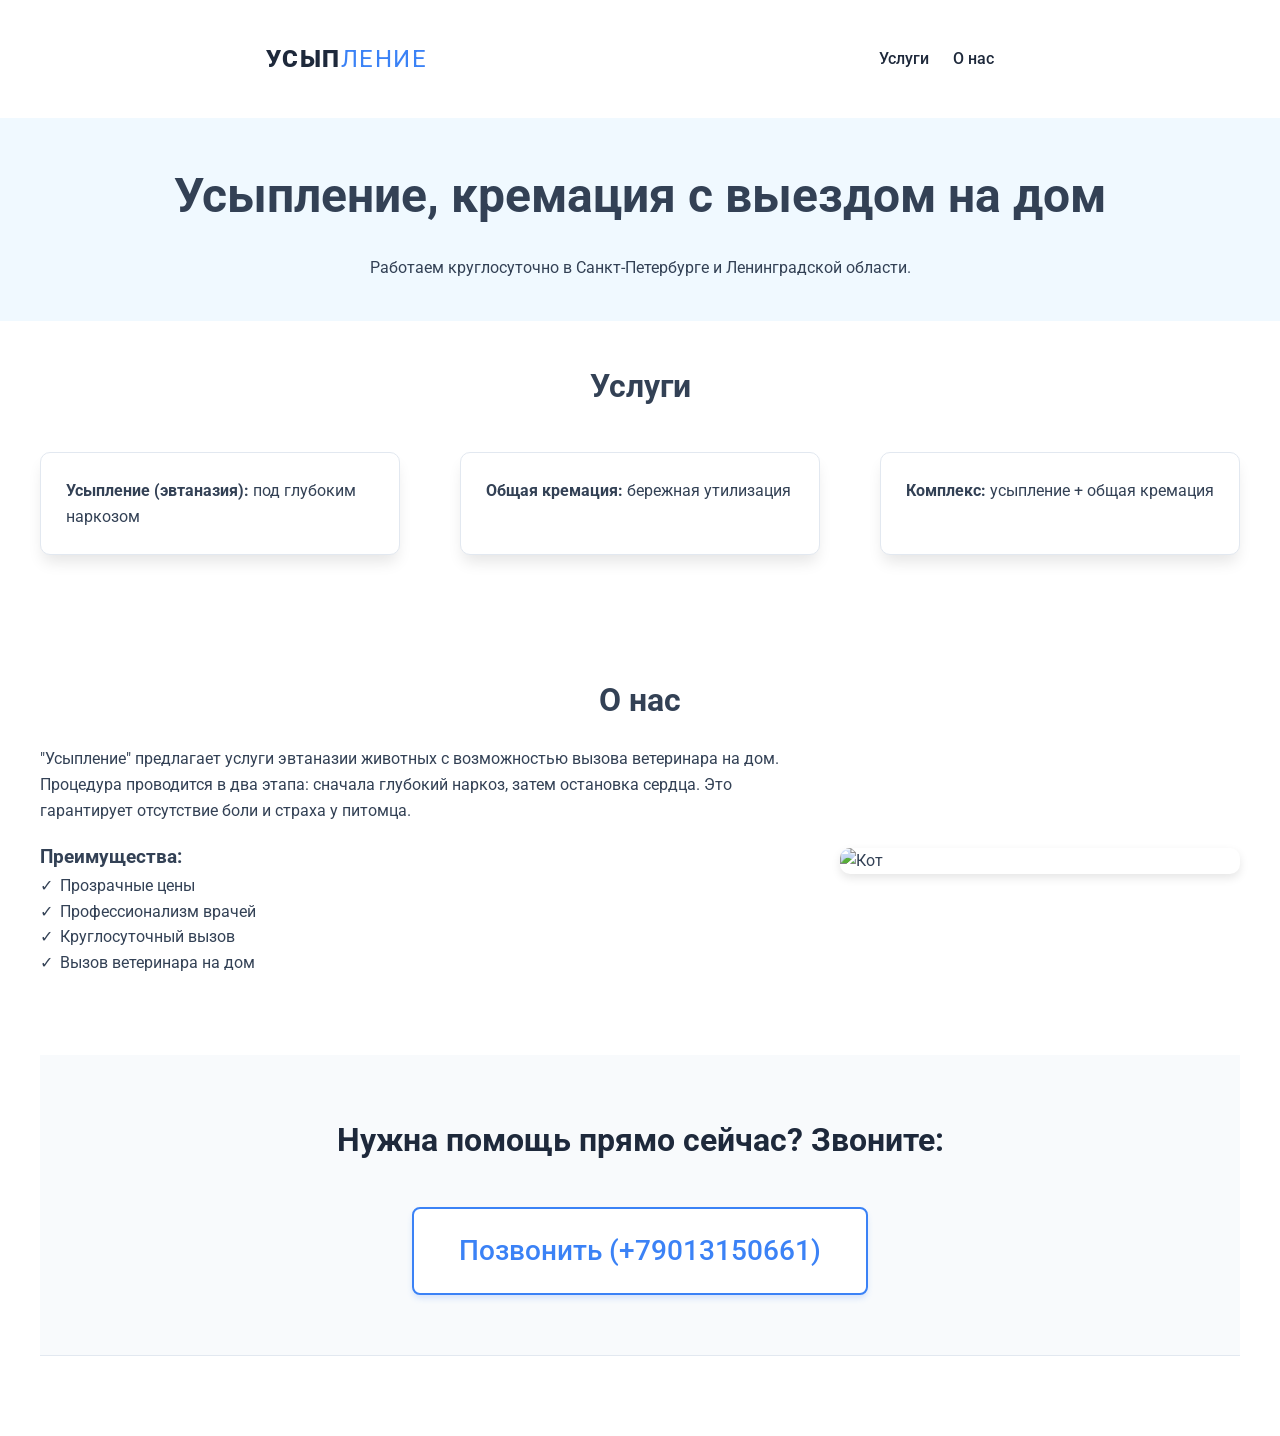
==== index.html @ d1a6c187 "Add files via upload" ====
<!DOCTYPE html>
<html lang="ru">
  <head>
    <meta charset="UTF-8"/>
    <meta name="viewport" content="width=device-width, initial-scale=1.0"/>
    <meta name="description" content="Ветеринарный доктор СПБ"/>
    <link rel="preconnect" href="https://fonts.googleapis.com">
    <link rel="preconnect" href="https://fonts.gstatic.com" crossorigin>
    <link href="https://fonts.googleapis.com/css2?family=Roboto" rel="stylesheet">
    <link href="styles/style.css" rel="stylesheet">
    <title>Усыпление</title>
  </head>
  <body>
    <header>
      <div class="logo">
        УСЫП<span>ЛЕНИЕ</span>
      </div>
        <nav>
          <a href="#services">Услуги</a>
          <a href="#about">О нас</a>
          <!--<a href="#reviews">Отзывы</a>-->
        </nav>
    </header>
    <main>
      <div class="main-div">
        <h1>Усыпление, кремация с выездом на дом</h1>
        <p>Работаем круглосуточно в Санкт-Петербурге и Ленинградской области.</p>
      </div>
    </main>
    <section id="services">
      <h2>Услуги</h2>
      <ul class="services">
        <li class="service"><strong>Усыпление (эвтаназия):</strong> под глубоким наркозом <!-- — от <span class = "price-list price-1">2 500 ₽</span></li>-->
        <li class="service"><strong>Общая кремация:</strong> бережная утилизация <!-- — от <span class= "price-list price-2">1 500 ₽</span></li> -->
        <li class="service"><strong>Комплекс:</strong> усыпление + общая кремация <!--  — от <span class = "price-list price-3">3 500 ₽</span></li>-->
      </ul>
    </section>
    <section id="about" class="about">
      <h2>О нас</h2>
      <div class="about-content">
        <div class="about-text">
          <p>"Усыпление" предлагает услуги эвтаназии животных с возможностью вызова ветеринара на дом. Процедура проводится в два этапа: сначала глубокий наркоз, затем остановка сердца. Это гарантирует отсутствие боли и страха у питомца.</p>
            <h3>Преимущества:</h3>
            <ul class="benefits">
              <li>Прозрачные цены</li>
              <li>Профессионализм врачей</li>
              <li>Круглосуточный вызов</li>
              <li>Вызов ветеринара на дом</li>
            </ul>
        </div>
          <img src="cat1.jpg" alt="Кот">
      </div>
    </section>
    <section class="calling">
      <h2>Нужна помощь прямо сейчас? Звоните:</h2>
      <a class="button-tel" href="tel:+79013150661">Позвонить (+79013150661)</a>
    </section>
    <!--<section id = "reviews" class = "reviews">
      <h2 class = "review-header">Отзывы</h2>
      <div class="reviews-grid">
        <div class="review-card">
          <p class="review-text">Текст отзыва</p>
          <cite class="review-author">Автор отзыва</cite>
        </div>
        <div class="review-card">
          <p class="review-text">Текст отзыва</p>
          <cite class="review-author">Автор отзыва</cite>
        </div>
        <div class="review-card">
          <p class="review-text">Текст отзыва</p>
          <cite class="review-author">Автор отзыва</cite>
        </div>

      </div>
    </section>  отзывы -->
    <footer>

    </footer>
  </body>
</html>
---- styles/style.css ----
* {
    margin: 0;
    padding: 0;
    box-sizing: border-box;
}
body{
    font-family: 'Roboto', sans-serif;
    color: #334155;
    line-height: 1.6;
}
header {
    padding: 40px 0 40px 0;
    max-width: 1200px;
    margin: 0 auto;

    display: flex;
    justify-content: space-around;
    align-items: center;
}
.logo{
    font-weight: 900;
    letter-spacing: 1.5px;
    color: #1E293B;
    font-size: 24px;
}
.logo span{
    font-weight: 400;
    color: #3B82F6; 
}
nav a{
    text-decoration: none;
    color: #1E293B;
    margin-right: 20px;
    font-weight: 500;
    transition: color 0.3s;

}
nav a:hover {
    color: #3B82F6;
}
main{
    padding: 40px 0 40px 0;
    background-color: #F0F9FF;
    text-align: center;
}
.main-div{
    max-width: 1200px;
    margin: 0 auto;
}
footer{
    padding: 40px 0 40px 0;
    max-width: 1200px;
    margin: 0 auto;
    border-top: 1px solid #E2E8F0;
    color: grey;
}
footer a{
    text-decoration: underline;
}
section{
    padding: 40px 0 40px 0;
    max-width: 1200px;
    margin: 0 auto;
}
.price-list{
    font-size: 24px;
    color: #3B82F6;
}
h1{
    font-size: 48px;
    margin-bottom: 20px;
}
h2{
    font-size: 32px;
    text-align: center;
    margin-bottom: 40px;
}
.services{
    display: flex;
    flex-wrap: wrap;
    gap: 60px;
    list-style-type: none;
}
.service{
    border: 1px solid #E2E8F0;
    border-radius: 10px;
    padding: 25px 25px 25px 25px;
    flex: 1 1 300px;
    background: white;
    box-shadow: 0 10px 15px -3px rgba(0, 0, 0, 0.1);
}
.about {
    margin-top: 40px;
    margin-bottom: 40px;
}
.about p{
    margin-bottom: 20px;
}
.about h2{
    margin-bottom: 20px;
}
.benefits{
    list-style-type: none;
}
.benefits li::before{
    content: "\2713";
    margin-right: 7px;
}
.about-content{
    display: flex;
    align-items: center;
    gap: 40px;
}
.about-content img{
    width: 400px;
    height: auto;
    border-radius: 10px;
    box-shadow: 0 4px 10px rgba(0,0,0,0.1); 
}
.about-text{
    flex: 1;
}
.calling{
    padding: 60px 20px;
    background-color: #F8FAFC;
    color: #1E293B;
    text-align: center;
}
.button-tel {
    display: inline-block;
    background-color: #FFFFFF;
    color: #3B82F6;
    text-decoration: none;
    font-size: 28px;
    font-weight: 500;
    padding: 20px 45px;
    border: 2px solid #3B82F6;
    border-radius: 8px;
    transition: all 0.3s ease;
    box-shadow: 0 4px 6px -1px #3B82F633;
}
.button-tel:hover {
    background-color: #3B82F6;
    color: #FFFFFF;
}
.reviews{
    background-color: #F8FAFC;
    margin-top: 40px;
}
.reviews-grid{
    display: flex;
    gap: 30px;
    justify-content: center;
}
.review-card{
    background-color: white;
    border: 2px solid #E2E8F0;
    padding: 30px;
    border-radius: 12px;
    box-shadow: 0 4px 6px -1px rgba(0, 0, 0, 0.05);
}
.review-text{
    color: #475569;
    font-weight: 700;
}
.review-author{
    color:#1E293B;
    font-weight: 700;
}
@media(max-width: 768px){
    .services, .reviews-grid, .about-content {flex-direction: column;}
    header,section,footer{width:100%;padding: 0 20px;}
    header{gap:20px;}
    nav a{margin-right: 10px;}
    .logo{font-size: 20px;}
    h1{font-size: 30px;line-height: 1.2;}
    h2{font-size:22px;line-height: 1.2;padding: 20px 0 0 0;}
    h3{font-size: 18px;line-height: 1.2;}
    p{font-size: 16px;line-height: 1.2;}
    .main-div{padding: 30px 15px;}
    .service{flex: none;}
    .about-content img{max-width: 350px;}
    .about-content{align-items: center; text-align: center; width: 100%;}
    .reviews-grid{padding-bottom: 20px;}
    footer{padding: 20px 20px;}
}
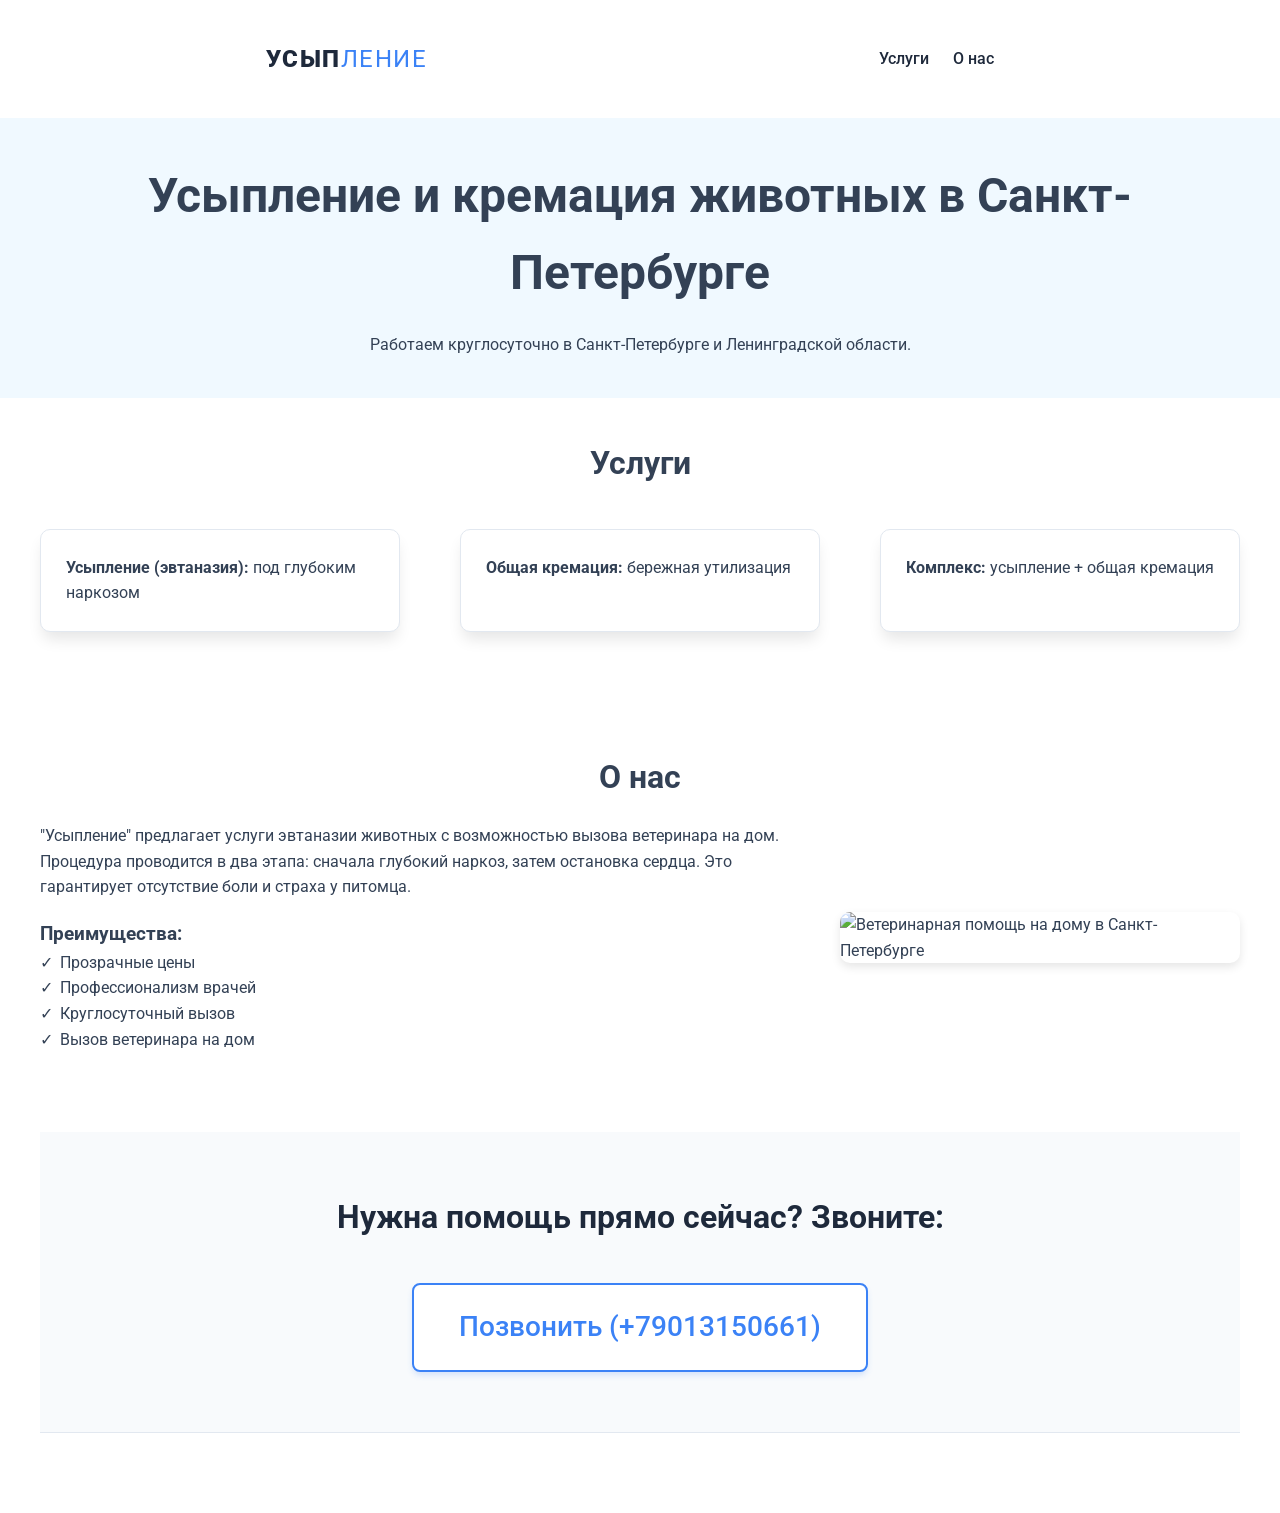
==== commit 5dded7bc: "Add files via upload" ====
--- a/index.html
+++ b/index.html
@@ -3,12 +3,12 @@
   <head>
     <meta charset="UTF-8"/>
     <meta name="viewport" content="width=device-width, initial-scale=1.0"/>
-    <meta name="description" content="Ветеринарный доктор СПБ"/>
+    <meta name="description" content="Круглосуточное и гуманное усыпление животных на дому в Санкт-Петербурге и ЛО. Безболезненная эвтаназия под глубоким наркозом. Бережная кремация."/>
     <link rel="preconnect" href="https://fonts.googleapis.com">
     <link rel="preconnect" href="https://fonts.gstatic.com" crossorigin>
     <link href="https://fonts.googleapis.com/css2?family=Roboto" rel="stylesheet">
     <link href="styles/style.css" rel="stylesheet">
-    <title>Усыпление</title>
+    <title>Усыпление животных на дому в Санкт-Петербурге — Бережно и безболезненно</title>
   </head>
   <body>
     <header>
@@ -23,7 +23,7 @@
     </header>
     <main>
       <div class="main-div">
-        <h1>Усыпление, кремация с выездом на дом</h1>
+        <h1>Усыпление и кремация животных в Санкт-Петербурге</h1>
         <p>Работаем круглосуточно в Санкт-Петербурге и Ленинградской области.</p>
       </div>
     </main>
@@ -48,14 +48,14 @@
               <li>Вызов ветеринара на дом</li>
             </ul>
         </div>
-          <img src="cat1.jpg" alt="Кот">
+          <img src="cat1.jpg" alt="Ветеринарная помощь на дому в Санкт-Петербурге">
       </div>
     </section>
     <section class="calling">
       <h2>Нужна помощь прямо сейчас? Звоните:</h2>
       <a class="button-tel" href="tel:+79013150661">Позвонить (+79013150661)</a>
     </section>
-    <!--<section id = "reviews" class = "reviews">
+    <!-- <section id = "reviews" class = "reviews">
       <h2 class = "review-header">Отзывы</h2>
       <div class="reviews-grid">
         <div class="review-card">
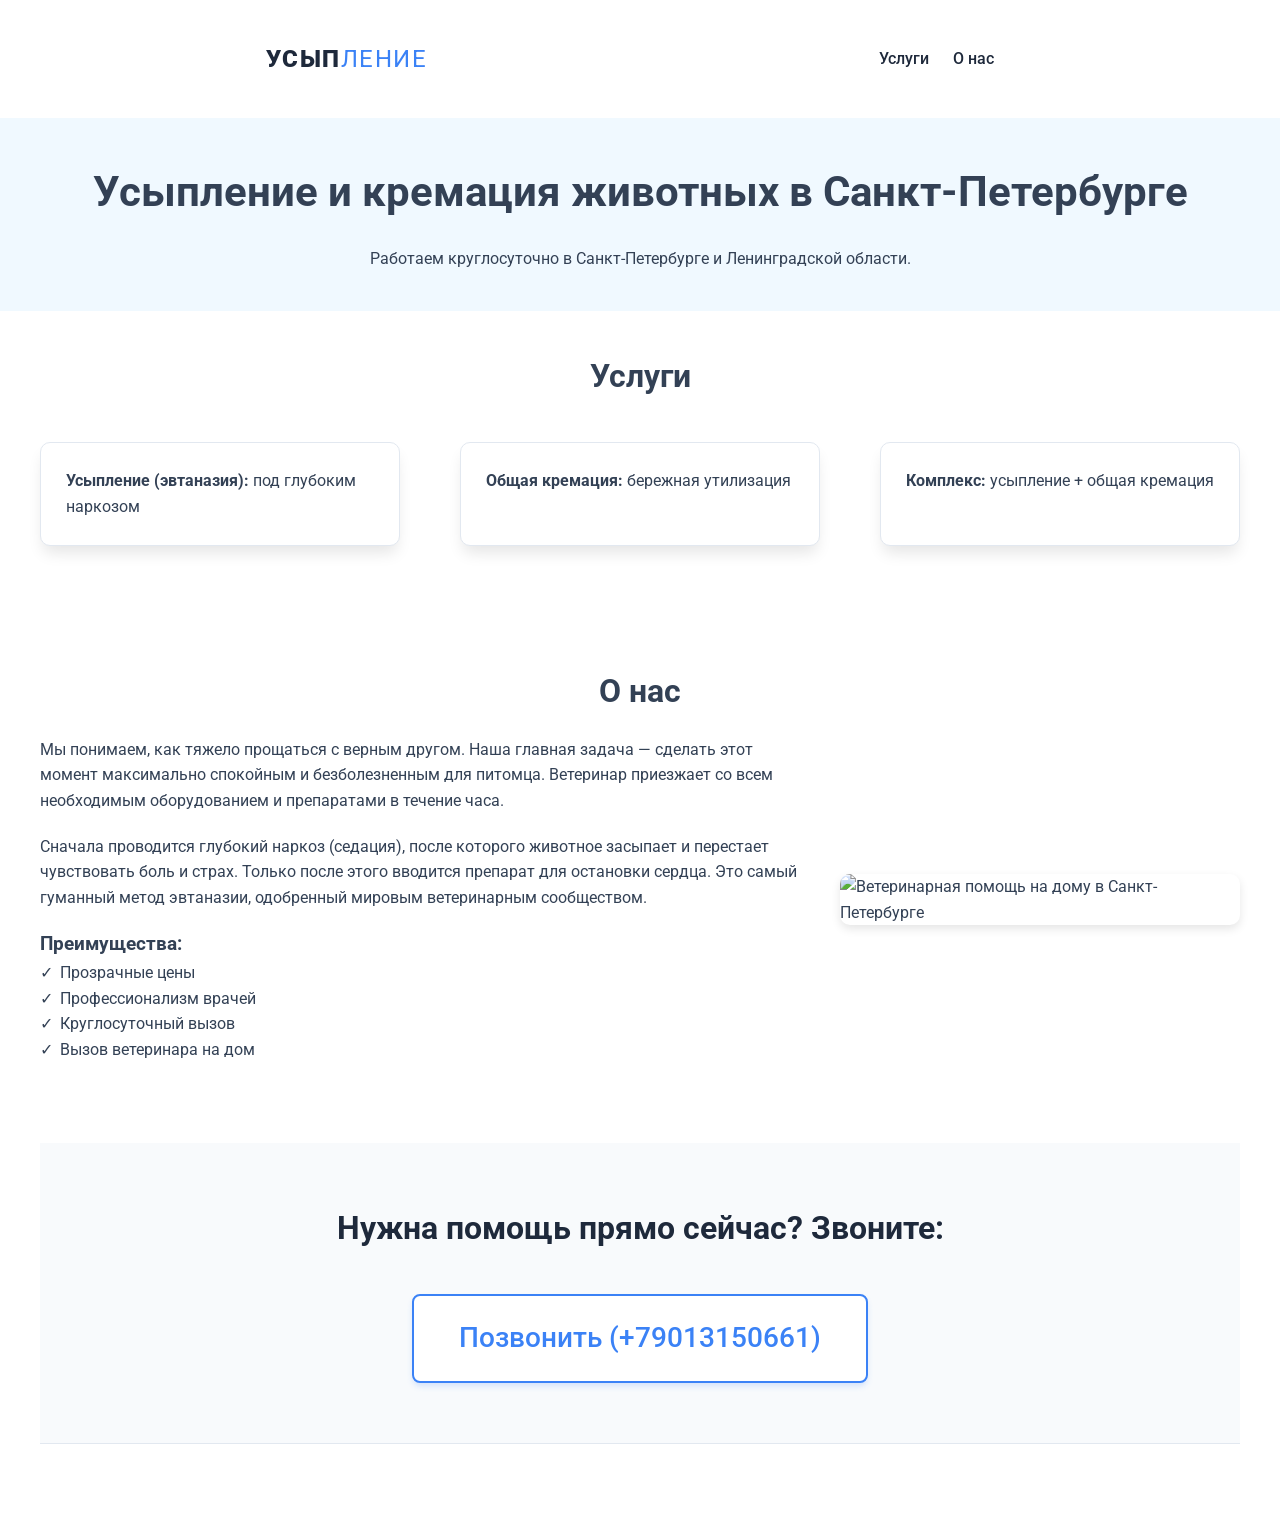
==== commit 2e15c130: "Add files via upload" ====
--- a/index.html
+++ b/index.html
@@ -39,7 +39,8 @@
       <h2>О нас</h2>
       <div class="about-content">
         <div class="about-text">
-          <p>"Усыпление" предлагает услуги эвтаназии животных с возможностью вызова ветеринара на дом. Процедура проводится в два этапа: сначала глубокий наркоз, затем остановка сердца. Это гарантирует отсутствие боли и страха у питомца.</p>
+          <p>Мы понимаем, как тяжело прощаться с верным другом. Наша главная задача — сделать этот момент максимально спокойным и безболезненным для питомца. Ветеринар приезжает со всем необходимым оборудованием и препаратами в течение часа.</p>
+          <p>Сначала проводится глубокий наркоз (седация), после которого животное засыпает и перестает чувствовать боль и страх. Только после этого вводится препарат для остановки сердца. Это самый гуманный метод эвтаназии, одобренный мировым ветеринарным сообществом.</p>
             <h3>Преимущества:</h3>
             <ul class="benefits">
               <li>Прозрачные цены</li>
--- a/styles/style.css
+++ b/styles/style.css
@@ -67,7 +67,7 @@
     color: #3B82F6;
 }
 h1{
-    font-size: 48px;
+    font-size: 42px;
     margin-bottom: 20px;
 }
 h2{
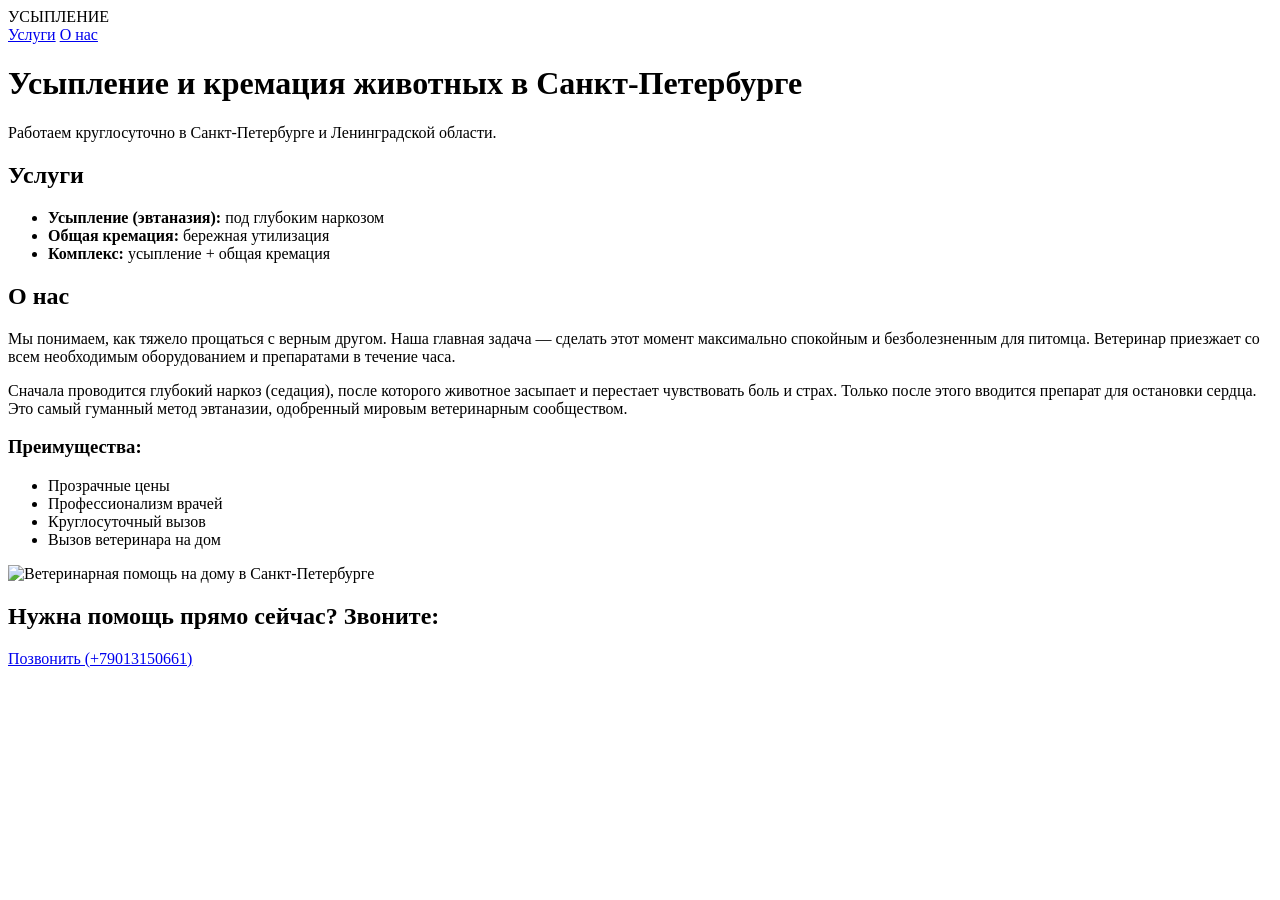
==== commit 1d1eac66: "Add files via upload" ====
--- a/index.html
+++ b/index.html
@@ -7,7 +7,7 @@
     <link rel="preconnect" href="https://fonts.googleapis.com">
     <link rel="preconnect" href="https://fonts.gstatic.com" crossorigin>
     <link href="https://fonts.googleapis.com/css2?family=Roboto" rel="stylesheet">
-    <link href="styles/style.css" rel="stylesheet">
+    <link href="styles/style.cssv=1.1.css" rel="stylesheet">
     <title>Усыпление животных на дому в Санкт-Петербурге — Бережно и безболезненно</title>
   </head>
   <body>
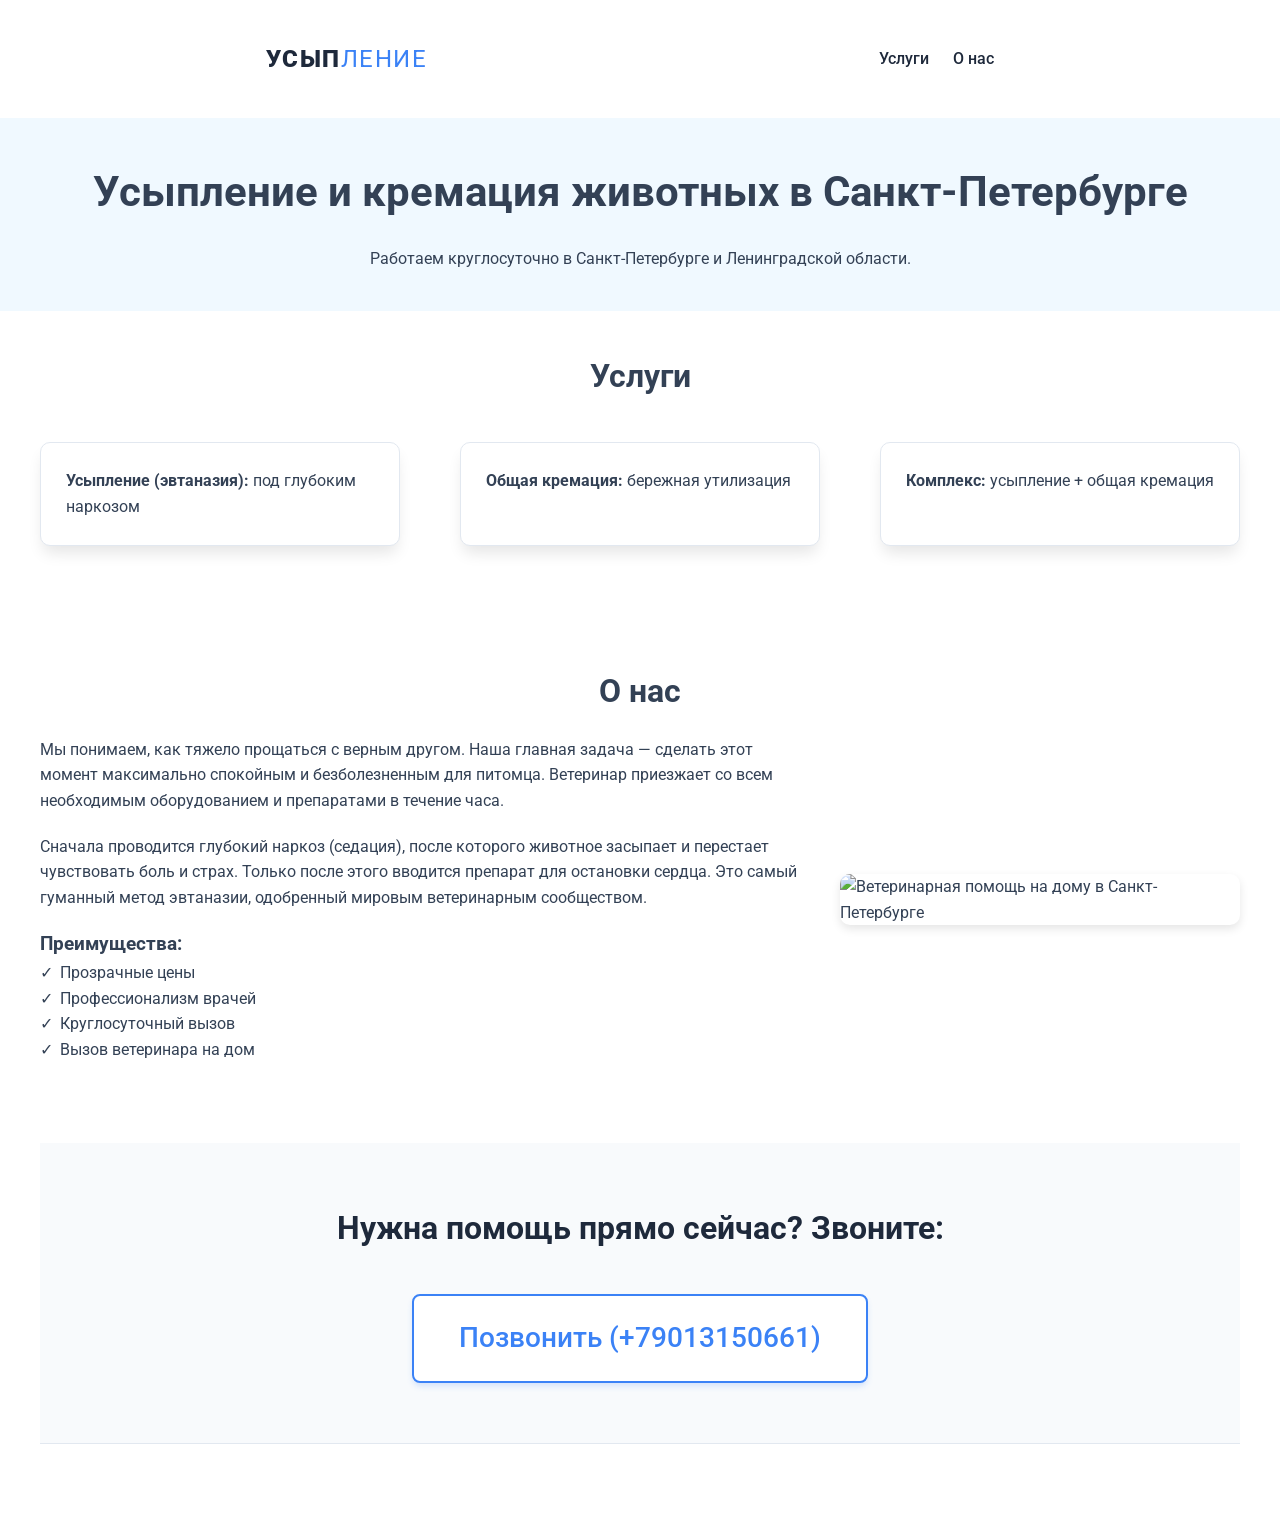
==== commit df842469: "Add files via upload" ====
--- a/index.html
+++ b/index.html
@@ -7,7 +7,7 @@
     <link rel="preconnect" href="https://fonts.googleapis.com">
     <link rel="preconnect" href="https://fonts.gstatic.com" crossorigin>
     <link href="https://fonts.googleapis.com/css2?family=Roboto" rel="stylesheet">
-    <link href="styles/style.cssv=1.1.css" rel="stylesheet">
+    <link href="styles/stylev=1.1.css" rel="stylesheet">
     <title>Усыпление животных на дому в Санкт-Петербурге — Бережно и безболезненно</title>
   </head>
   <body>
--- a/styles/stylev=1.1.css
+++ b/styles/stylev=1.1.css
@@ -0,0 +1,186 @@
+* {
+    margin: 0;
+    padding: 0;
+    box-sizing: border-box;
+}
+body{
+    font-family: 'Roboto', sans-serif;
+    color: #334155;
+    line-height: 1.6;
+}
+header {
+    padding: 40px 0 40px 0;
+    max-width: 1200px;
+    margin: 0 auto;
+
+    display: flex;
+    justify-content: space-around;
+    align-items: center;
+}
+.logo{
+    font-weight: 900;
+    letter-spacing: 1.5px;
+    color: #1E293B;
+    font-size: 24px;
+}
+.logo span{
+    font-weight: 400;
+    color: #3B82F6; 
+}
+nav a{
+    text-decoration: none;
+    color: #1E293B;
+    margin-right: 20px;
+    font-weight: 500;
+    transition: color 0.3s;
+
+}
+nav a:hover {
+    color: #3B82F6;
+}
+main{
+    padding: 40px 0 40px 0;
+    background-color: #F0F9FF;
+    text-align: center;
+}
+.main-div{
+    max-width: 1200px;
+    margin: 0 auto;
+}
+footer{
+    padding: 40px 0 40px 0;
+    max-width: 1200px;
+    margin: 0 auto;
+    border-top: 1px solid #E2E8F0;
+    color: grey;
+}
+footer a{
+    text-decoration: underline;
+}
+section{
+    padding: 40px 0 40px 0;
+    max-width: 1200px;
+    margin: 0 auto;
+}
+.price-list{
+    font-size: 24px;
+    color: #3B82F6;
+}
+h1{
+    font-size: 42px;
+    margin-bottom: 20px;
+}
+h2{
+    font-size: 32px;
+    text-align: center;
+    margin-bottom: 40px;
+}
+.services{
+    display: flex;
+    flex-wrap: wrap;
+    gap: 60px;
+    list-style-type: none;
+}
+.service{
+    border: 1px solid #E2E8F0;
+    border-radius: 10px;
+    padding: 25px 25px 25px 25px;
+    flex: 1 1 300px;
+    background: white;
+    box-shadow: 0 10px 15px -3px rgba(0, 0, 0, 0.1);
+}
+.about {
+    margin-top: 40px;
+    margin-bottom: 40px;
+}
+.about p{
+    margin-bottom: 20px;
+}
+.about h2{
+    margin-bottom: 20px;
+}
+.benefits{
+    list-style-type: none;
+}
+.benefits li::before{
+    content: "\2713";
+    margin-right: 7px;
+}
+.about-content{
+    display: flex;
+    align-items: center;
+    gap: 40px;
+}
+.about-content img{
+    width: 400px;
+    height: auto;
+    border-radius: 10px;
+    box-shadow: 0 4px 10px rgba(0,0,0,0.1); 
+}
+.about-text{
+    flex: 1;
+}
+.calling{
+    padding: 60px 20px;
+    background-color: #F8FAFC;
+    color: #1E293B;
+    text-align: center;
+}
+.button-tel {
+    display: inline-block;
+    background-color: #FFFFFF;
+    color: #3B82F6;
+    text-decoration: none;
+    font-size: 28px;
+    font-weight: 500;
+    padding: 20px 45px;
+    border: 2px solid #3B82F6;
+    border-radius: 8px;
+    transition: all 0.3s ease;
+    box-shadow: 0 4px 6px -1px #3B82F633;
+}
+.button-tel:hover {
+    background-color: #3B82F6;
+    color: #FFFFFF;
+}
+.reviews{
+    background-color: #F8FAFC;
+    margin-top: 40px;
+}
+.reviews-grid{
+    display: flex;
+    gap: 30px;
+    justify-content: center;
+}
+.review-card{
+    background-color: white;
+    border: 2px solid #E2E8F0;
+    padding: 30px;
+    border-radius: 12px;
+    box-shadow: 0 4px 6px -1px rgba(0, 0, 0, 0.05);
+}
+.review-text{
+    color: #475569;
+    font-weight: 700;
+}
+.review-author{
+    color:#1E293B;
+    font-weight: 700;
+}
+@media(max-width: 768px){
+    .services, .reviews-grid, .about-content {flex-direction: column;}
+    header,section,footer{width:100%;padding: 0 20px;}
+    header{gap:20px;}
+    nav a{margin-right: 10px;}
+    .logo{font-size: 20px;}
+    h1{font-size: 30px;line-height: 1.2;}
+    h2{font-size:22px;line-height: 1.2;padding: 20px 0 0 0;}
+    h3{font-size: 18px;line-height: 1.2;}
+    p{font-size: 16px;line-height: 1.2;}
+    .main-div{padding: 30px 15px;}
+    .service{flex: none;}
+    .about-content img{max-width: 350px;}
+    .about-content{align-items: center; text-align: center; width: 100%;}
+    .reviews-grid{padding-bottom: 20px;}
+    footer{padding: 20px 20px;}
+}
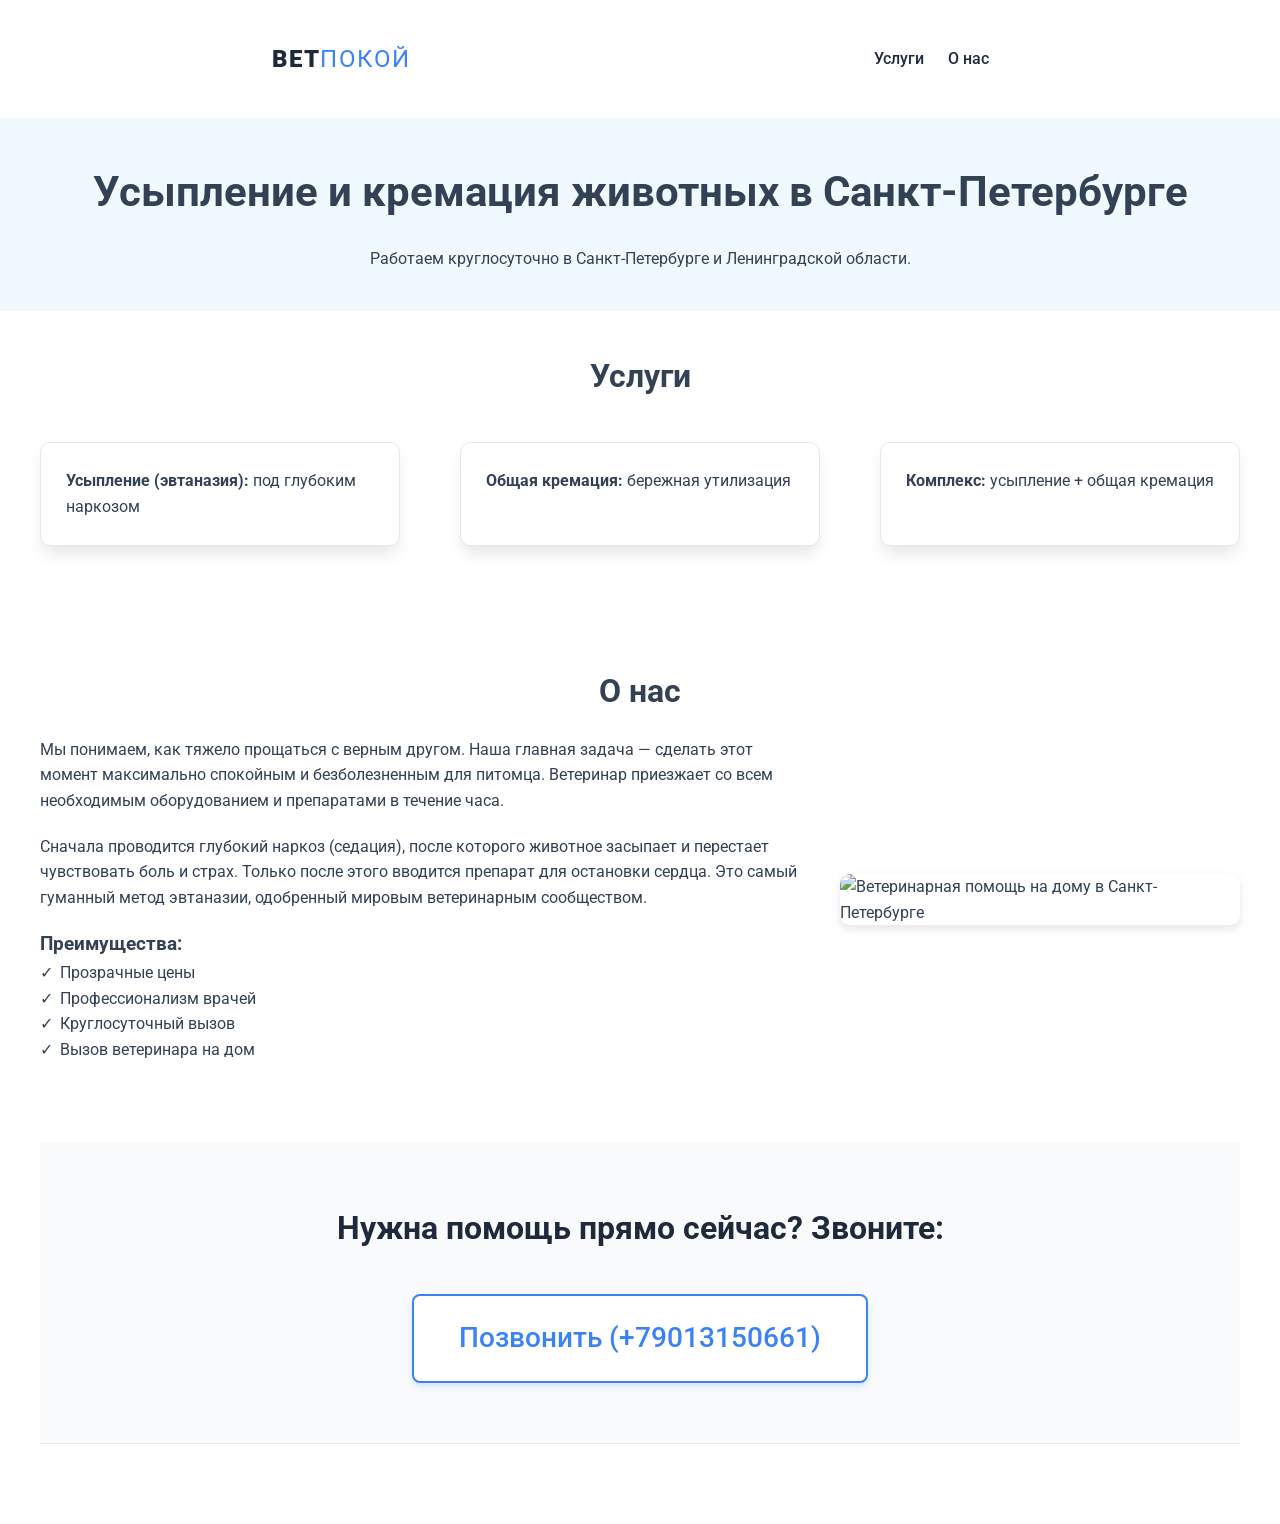
==== commit c9939072: "Add files via upload" ====
--- a/index.html
+++ b/index.html
@@ -13,7 +13,7 @@
   <body>
     <header>
       <div class="logo">
-        УСЫП<span>ЛЕНИЕ</span>
+        ВЕТ<span>ПОКОЙ</span>
       </div>
         <nav>
           <a href="#services">Услуги</a>
